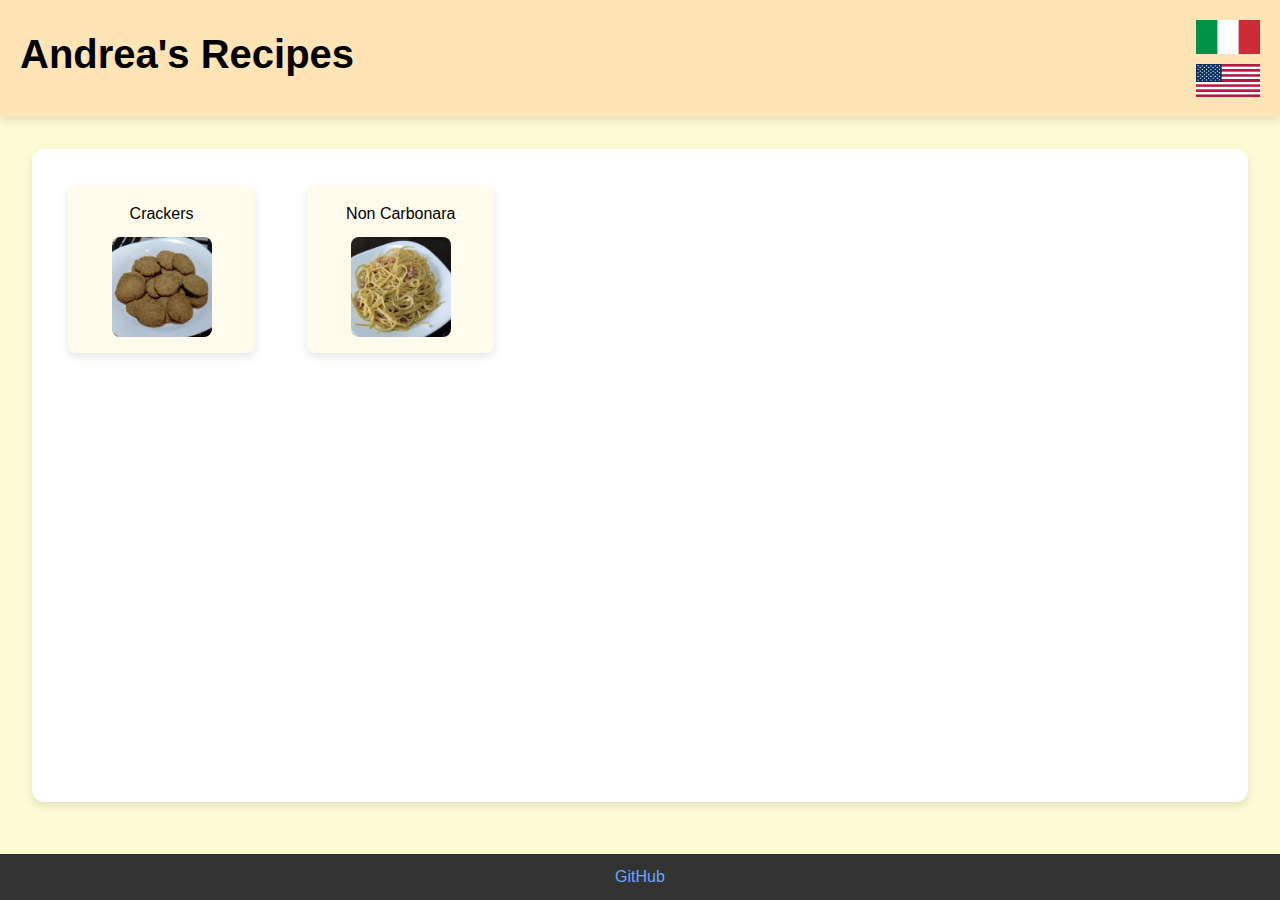
==== index-en.html @ ad868122 "added english" ====
<!DOCTYPE html>
<html lang="en">

<head>
    <meta charset="UTF-8">
    <title>Butter's Recipes</title>
    <link rel="stylesheet" href="index.css">
    <script src="index.js"></script>
</head>

<body>
    <header>
        <h1>Andrea's Recipes</h1>
        <div class="language-box">
            <a href="index.html">
                <img src="resources/it_flag.webp" alt="Italian Flag" class="inactive-flag"/>
            </a>
            <img src="resources/us_flag.webp" alt="US Flag" class="active-flag"/>
        </div>
    </header>

    <main>
        <div id="recipes-list"></div> <!-- container for auto-generated thumbnails -->
    </main>

    <footer>
        <p><a href="https://github.com/AndreaTorti-01/burro-recipes">GitHub</a></p>
    </footer>
</body>

</html>
---- index.css ----
* {
  margin: 0;
  padding: 0;
  box-sizing: border-box;
}

body {
  font-family: "Trebuchet MS", sans-serif;
  line-height: 1.6;
  color: #000;
  background-color: #fdfbd3;
  transition: background-color 0.3s, color 0.3s;
  display: flex;
  flex-direction: column;
  min-height: 100vh;
}

header {
  background: #ffe4b5;
  color: #000;
  padding: 20px;
  text-align: center;
  box-shadow: 0 4px 8px rgba(0, 0, 0, 0.1);
  display: flex;
  justify-content: space-between;
  align-items: center;
}

header h1 {
  font-size: 2.5rem;
  margin-bottom: 10px;
}

header p {
  font-size: 1.1rem;
}

main {
  padding: 20px;
  margin: 2em;
  flex: 1;
  box-shadow: 0 4px 8px rgba(0, 0, 0, 0.1);
  background-color: #fff;
  border-radius: 12px;
}

.recipe-link {
  display: block;
  margin: 1em;
  padding: 1em;
  background-color: #fffced;
  text-decoration: none;
  color: inherit;
  border-radius: 8px;
  transition: background-color 0.3s;
  text-align: center;
  box-shadow: 0 4px 8px rgba(0, 0, 0, 0.1);
}

.recipe-link:hover {
  background-color: #fadadd;
}

.recipe-link img {
  display: block;
  margin: 10px auto 0;
  border-radius: 8px;
}

.recipe-link span {
  display: block;
  text-transform: capitalize;
  margin-bottom: 10px;
}

.recipes-grid {
  display: grid;
  grid-template-columns: repeat(auto-fill, minmax(200px, 1fr));
  gap: 20px;
}

footer {
  text-align: center;
  padding: 10px;
  background-color: #333;
  color: white;
  margin-top: 20px;
  box-shadow: 0 4px 8px rgba(0, 0, 0, 0.1);
}

footer a {
  color: #66aaff;
  text-decoration: none;
}

footer a:hover {
  text-decoration: underline;
}

.language-box {
  display: flex;
  flex-direction: column;
  align-items: center;
  justify-content: center;
  gap: 10px;
  margin: 0;
}

.active-flag {
  pointer-events: none;
  user-select: none;
  -webkit-user-select: none;
  max-width: 4em;
}

.inactive-flag {
  user-select: none;
  -webkit-user-select: none;
  cursor: pointer;
  max-width: 4em;
  display: inline-block;
  vertical-align: middle;
}
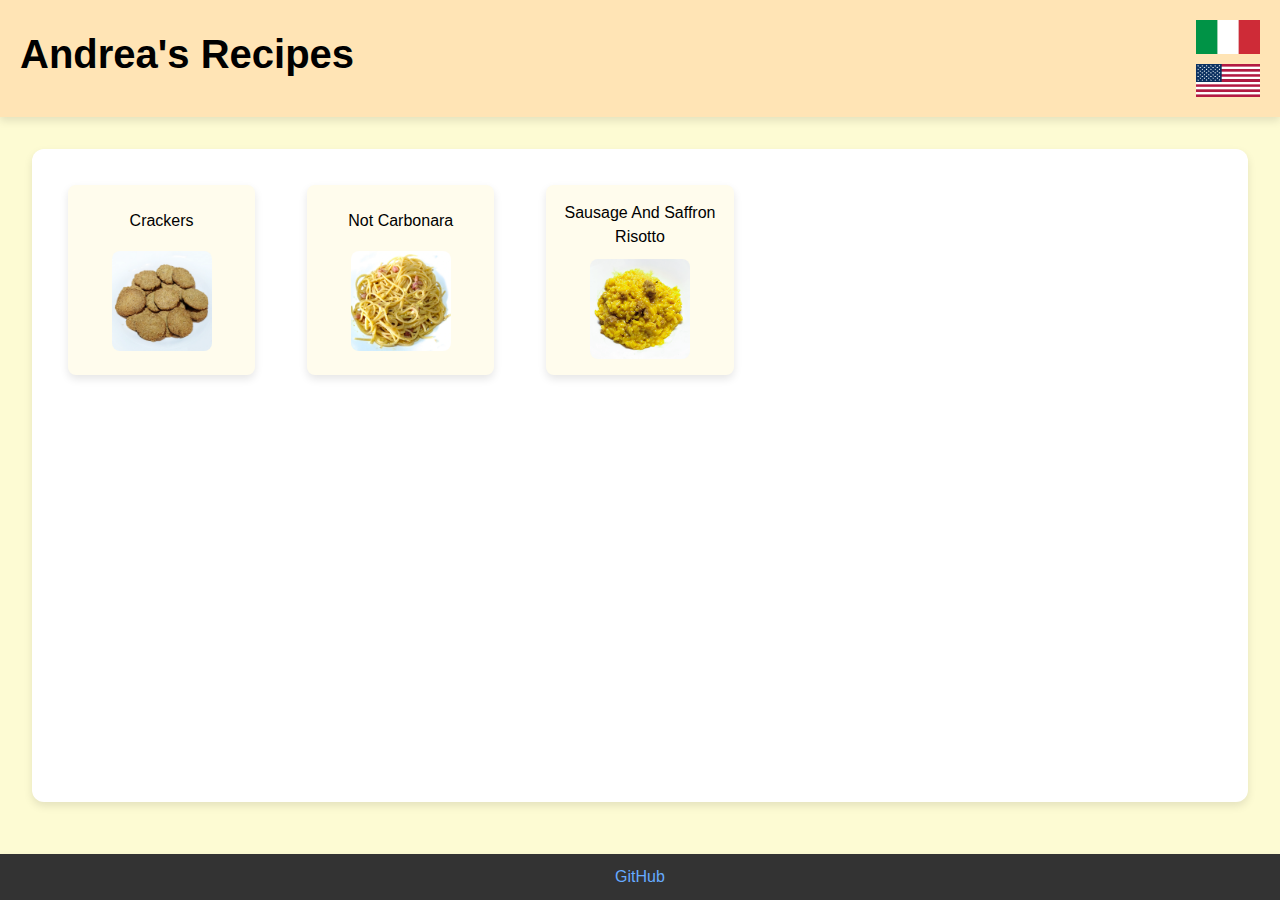
==== commit 850d579b: "added risotto, improved images" ====
--- a/index-en.html
+++ b/index-en.html
@@ -10,7 +10,7 @@
 
 <body>
     <header>
-        <h1>Andrea's Recipes</h1>
+        <h1 id="recipe-title">Andrea's Recipes</h1>
         <div class="language-box">
             <a href="index.html">
                 <img src="resources/it_flag.webp" alt="Italian Flag" class="inactive-flag"/>
--- a/index.css
+++ b/index.css
@@ -68,9 +68,14 @@
 }
 
 .recipe-link span {
-  display: block;
+  display: flex;
+  align-items: center;
+  justify-content: center;
+  text-align: center;
+  min-height: 2.5em;
   text-transform: capitalize;
   margin-bottom: 10px;
+  line-height: 1.5;
 }
 
 .recipes-grid {
